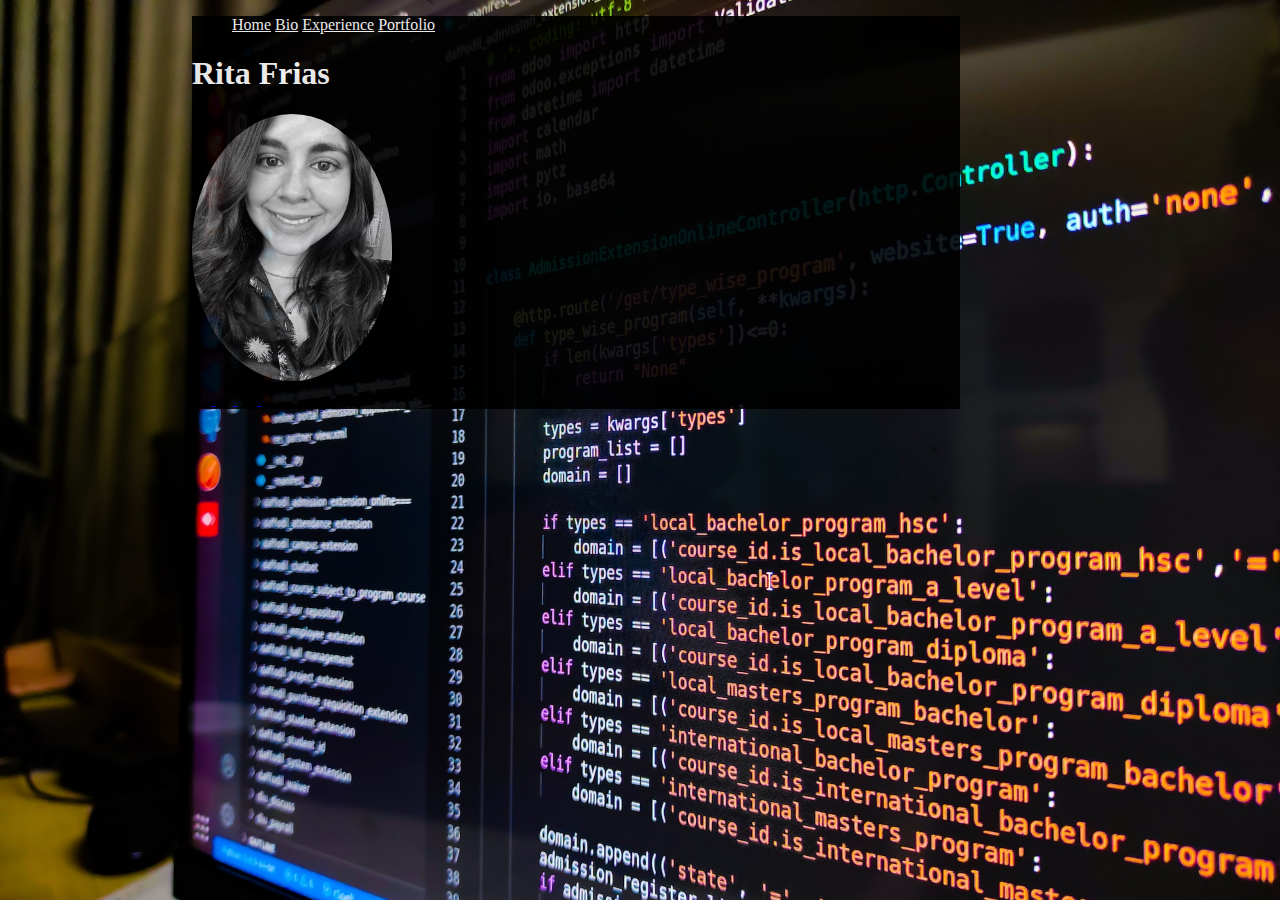
==== index.html @ 161c8585 "added links to pages in nav and background img" ====
<!DOCTYPE html>
<html lang="en">
<head>
    <meta charset="UTF-8">
    <meta http-equiv="X-UA-Compatible" content="IE=edge">
    <meta name="viewport" content="width=device-width, initial-scale=1.0">
    <link rel="stylesheet" href="index.css">
    <title>Rita's MV Site</title>
</head>
<header>
    <!-- Navbar that links to other pages -->
    <nav>
        <ul>
            <a href="index.html">Home</a>
            <a href="bio.html">Bio</a>
            <a href="experience.html">Experience</a>
            <a href="portfolio.html">Portfolio</a>
        </ul>
    </nav>
</header>
<body>
    <h1>Rita Frias</h1>
    <img src="rita_frias.jpg" alt="picture of Rita Frias">
</body>
<footer>
    <!-- Social Links -->
    <a href="https://github.com/rfrias8" target="_blank" >
        <svg class="social-icon" xmlns="http://www.w3.org/2000/svg" viewBox="0 0 496 512"><!--! Font Awesome Pro 6.1.1 by @fontawesome - https://fontawesome.com License - https://fontawesome.com/license (Commercial License) Copyright 2022 Fonticons, Inc. --><path d="M165.9 397.4c0 2-2.3 3.6-5.2 3.6-3.3.3-5.6-1.3-5.6-3.6 0-2 2.3-3.6 5.2-3.6 3-.3 5.6 1.3 5.6 3.6zm-31.1-4.5c-.7 2 1.3 4.3 4.3 4.9 2.6 1 5.6 0 6.2-2s-1.3-4.3-4.3-5.2c-2.6-.7-5.5.3-6.2 2.3zm44.2-1.7c-2.9.7-4.9 2.6-4.6 4.9.3 2 2.9 3.3 5.9 2.6 2.9-.7 4.9-2.6 4.6-4.6-.3-1.9-3-3.2-5.9-2.9zM244.8 8C106.1 8 0 113.3 0 252c0 110.9 69.8 205.8 169.5 239.2 12.8 2.3 17.3-5.6 17.3-12.1 0-6.2-.3-40.4-.3-61.4 0 0-70 15-84.7-29.8 0 0-11.4-29.1-27.8-36.6 0 0-22.9-15.7 1.6-15.4 0 0 24.9 2 38.6 25.8 21.9 38.6 58.6 27.5 72.9 20.9 2.3-16 8.8-27.1 16-33.7-55.9-6.2-112.3-14.3-112.3-110.5 0-27.5 7.6-41.3 23.6-58.9-2.6-6.5-11.1-33.3 2.6-67.9 20.9-6.5 69 27 69 27 20-5.6 41.5-8.5 62.8-8.5s42.8 2.9 62.8 8.5c0 0 48.1-33.6 69-27 13.7 34.7 5.2 61.4 2.6 67.9 16 17.7 25.8 31.5 25.8 58.9 0 96.5-58.9 104.2-114.8 110.5 9.2 7.9 17 22.9 17 46.4 0 33.7-.3 75.4-.3 83.6 0 6.5 4.6 14.4 17.3 12.1C428.2 457.8 496 362.9 496 252 496 113.3 383.5 8 244.8 8zM97.2 352.9c-1.3 1-1 3.3.7 5.2 1.6 1.6 3.9 2.3 5.2 1 1.3-1 1-3.3-.7-5.2-1.6-1.6-3.9-2.3-5.2-1zm-10.8-8.1c-.7 1.3.3 2.9 2.3 3.9 1.6 1 3.6.7 4.3-.7.7-1.3-.3-2.9-2.3-3.9-2-.6-3.6-.3-4.3.7zm32.4 35.6c-1.6 1.3-1 4.3 1.3 6.2 2.3 2.3 5.2 2.6 6.5 1 1.3-1.3.7-4.3-1.3-6.2-2.2-2.3-5.2-2.6-6.5-1zm-11.4-14.7c-1.6 1-1.6 3.6 0 5.9 1.6 2.3 4.3 3.3 5.6 2.3 1.6-1.3 1.6-3.9 0-6.2-1.4-2.3-4-3.3-5.6-2z"/></svg>
    </a>
    <a href="https://www.linkedin.com/in/rita-frias-53a98788/" target="_blank">
        <svg class="social-icon" xmlns="http://www.w3.org/2000/svg" viewBox="0 0 448 512"><!--! Font Awesome Pro 6.1.1 by @fontawesome - https://fontawesome.com License - https://fontawesome.com/license (Commercial License) Copyright 2022 Fonticons, Inc. --><path d="M416 32H31.9C14.3 32 0 46.5 0 64.3v383.4C0 465.5 14.3 480 31.9 480H416c17.6 0 32-14.5 32-32.3V64.3c0-17.8-14.4-32.3-32-32.3zM135.4 416H69V202.2h66.5V416zm-33.2-243c-21.3 0-38.5-17.3-38.5-38.5S80.9 96 102.2 96c21.2 0 38.5 17.3 38.5 38.5 0 21.3-17.2 38.5-38.5 38.5zm282.1 243h-66.4V312c0-24.8-.5-56.7-34.5-56.7-34.6 0-39.9 27-39.9 54.9V416h-66.4V202.2h63.7v29.2h.9c8.9-16.8 30.6-34.5 62.9-34.5 67.2 0 79.7 44.3 79.7 101.9V416z"/></svg>
    </a>
    <a href="mailto: rfrias008@gmail.com" target="_blank">
        <svg class="social-icon" xmlns="http://www.w3.org/2000/svg" viewBox="0 0 512 512"><!--! Font Awesome Pro 6.1.1 by @fontawesome - https://fontawesome.com License - https://fontawesome.com/license (Commercial License) Copyright 2022 Fonticons, Inc. --><path d="M207.8 20.73c-93.45 18.32-168.7 93.66-187 187.1c-27.64 140.9 68.65 266.2 199.1 285.1c19.01 2.888 36.17-12.26 36.17-31.49l.0001-.6631c0-15.74-11.44-28.88-26.84-31.24c-84.35-12.98-149.2-86.13-149.2-174.2c0-102.9 88.61-185.5 193.4-175.4c91.54 8.869 158.6 91.25 158.6 183.2l0 16.16c0 22.09-17.94 40.05-40 40.05s-40.01-17.96-40.01-40.05v-120.1c0-8.847-7.161-16.02-16.01-16.02l-31.98 .0036c-7.299 0-13.2 4.992-15.12 11.68c-24.85-12.15-54.24-16.38-86.06-5.106c-38.75 13.73-68.12 48.91-73.72 89.64c-9.483 69.01 43.81 128 110.9 128c26.44 0 50.43-9.544 69.59-24.88c24 31.3 65.23 48.69 109.4 37.49C465.2 369.3 496 324.1 495.1 277.2V256.3C495.1 107.1 361.2-9.332 207.8 20.73zM239.1 304.3c-26.47 0-48-21.56-48-48.05s21.53-48.05 48-48.05s48 21.56 48 48.05S266.5 304.3 239.1 304.3z"/></svg>
    </a>
    <a href="tel:8178525101" target="_blank">
        <svg class="social-icon" xmlns="http://www.w3.org/2000/svg" viewBox="0 0 512 512"><!--! Font Awesome Pro 6.1.1 by @fontawesome - https://fontawesome.com License - https://fontawesome.com/license (Commercial License) Copyright 2022 Fonticons, Inc. --><path d="M511.2 387l-23.25 100.8c-3.266 14.25-15.79 24.22-30.46 24.22C205.2 512 0 306.8 0 54.5c0-14.66 9.969-27.2 24.22-30.45l100.8-23.25C139.7-2.602 154.7 5.018 160.8 18.92l46.52 108.5c5.438 12.78 1.77 27.67-8.98 36.45L144.5 207.1c33.98 69.22 90.26 125.5 159.5 159.5l44.08-53.8c8.688-10.78 23.69-14.51 36.47-8.975l108.5 46.51C506.1 357.2 514.6 372.4 511.2 387z"/></svg>
    </a>
</footer>
</html>
---- index.css ----
html{
    background-image: url("computer.jpg");
    background-size:cover;
    background-repeat: no-repeat;
}
body{
    background-color: black;
    opacity: 90%; /*This determines the opacity of my body*/
    margin-left: 15%;
    margin-right: 25%;
}

body img{
    width: 200px;
    border-radius: 50%;
}

h1{
    color: white;
}

nav a{
    color: white;
}

.social{
    display: grid;
    grid-template-columns: 1fr 1fr 1fr 1fr;
    padding: 20px 25% 20px 25%;
}

.social-icon{
    height: 20px;
}
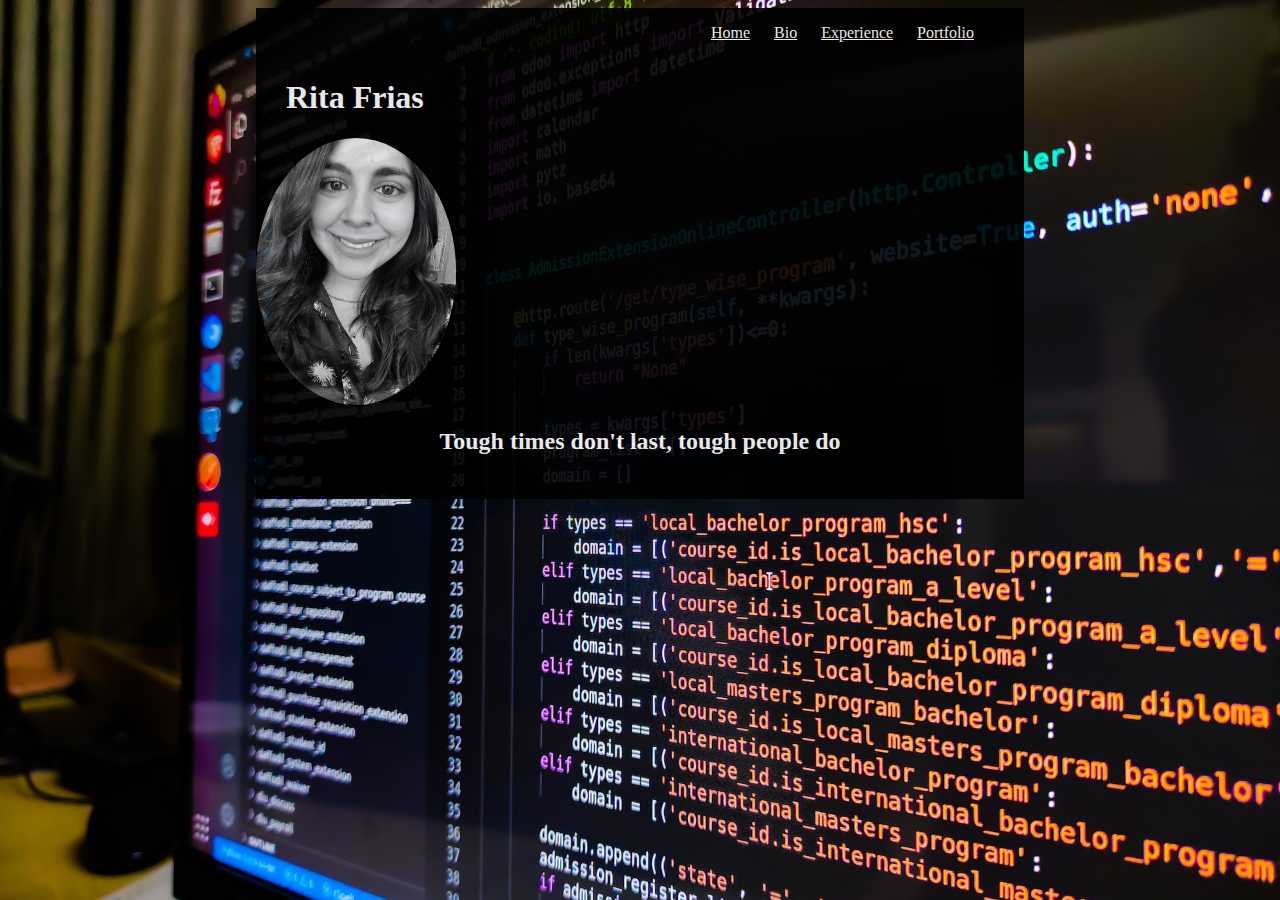
==== commit 1821a7bd: "added quote" ====
--- a/index.html
+++ b/index.html
@@ -19,8 +19,17 @@
     </nav>
 </header>
 <body>
-    <h1>Rita Frias</h1>
-    <img src="rita_frias.jpg" alt="picture of Rita Frias">
+    <section>
+        <h1>Rita Frias</h1>
+        <div>
+            <img src="rita_frias.jpg" alt="picture of Rita Frias">
+            <h2 id="quote">Tough times don't last, tough people do</h2>
+        </div>
+
+
+
+    </section>
+
 </body>
 <footer>
     <!-- Social Links -->
--- a/index.css
+++ b/index.css
@@ -6,8 +6,8 @@
 body{
     background-color: black;
     opacity: 90%; /*This determines the opacity of my body*/
-    margin-left: 15%;
-    margin-right: 25%;
+    margin-left: 20%;
+    margin-right: 20%;
 }
 
 body img{
@@ -16,11 +16,28 @@
 }
 
 h1{
+    margin-left: 30px;
     color: white;
+}
+
+h2{
+    color: white;
+}
+
+nav{
+    display: flex;
+    justify-content: flex-end;
+    margin-right: 40px;
 }
 
 nav a{
     color: white;
+    padding: 10px;
+}
+
+#quote{
+    display: flex;
+    justify-content: center;
 }
 
 .social{
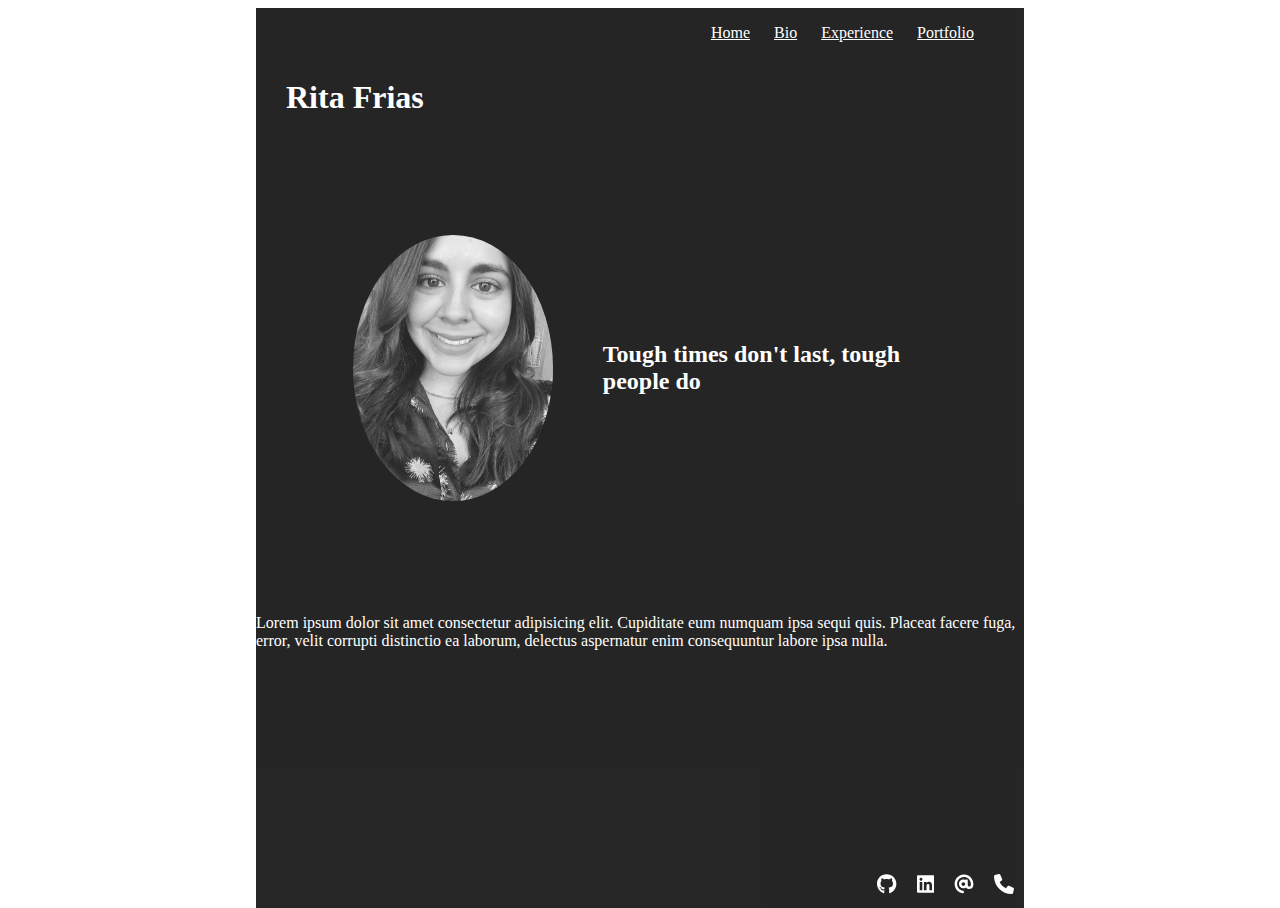
==== commit 072231ad: "changed to index.html" ====
--- a/index.html
+++ b/index.html
@@ -7,43 +7,44 @@
     <link rel="stylesheet" href="index.css">
     <title>Rita's MV Site</title>
 </head>
-<header>
-    <!-- Navbar that links to other pages -->
-    <nav>
-        <ul>
-            <a href="index.html">Home</a>
-            <a href="bio.html">Bio</a>
-            <a href="experience.html">Experience</a>
-            <a href="portfolio.html">Portfolio</a>
-        </ul>
-    </nav>
-</header>
-<body>
-    <section>
-        <h1>Rita Frias</h1>
-        <div>
-            <img src="rita_frias.jpg" alt="picture of Rita Frias">
-            <h2 id="quote">Tough times don't last, tough people do</h2>
-        </div>
-
-
-
-    </section>
-
-</body>
-<footer>
-    <!-- Social Links -->
-    <a href="https://github.com/rfrias8" target="_blank" >
-        <svg class="social-icon" xmlns="http://www.w3.org/2000/svg" viewBox="0 0 496 512"><!--! Font Awesome Pro 6.1.1 by @fontawesome - https://fontawesome.com License - https://fontawesome.com/license (Commercial License) Copyright 2022 Fonticons, Inc. --><path d="M165.9 397.4c0 2-2.3 3.6-5.2 3.6-3.3.3-5.6-1.3-5.6-3.6 0-2 2.3-3.6 5.2-3.6 3-.3 5.6 1.3 5.6 3.6zm-31.1-4.5c-.7 2 1.3 4.3 4.3 4.9 2.6 1 5.6 0 6.2-2s-1.3-4.3-4.3-5.2c-2.6-.7-5.5.3-6.2 2.3zm44.2-1.7c-2.9.7-4.9 2.6-4.6 4.9.3 2 2.9 3.3 5.9 2.6 2.9-.7 4.9-2.6 4.6-4.6-.3-1.9-3-3.2-5.9-2.9zM244.8 8C106.1 8 0 113.3 0 252c0 110.9 69.8 205.8 169.5 239.2 12.8 2.3 17.3-5.6 17.3-12.1 0-6.2-.3-40.4-.3-61.4 0 0-70 15-84.7-29.8 0 0-11.4-29.1-27.8-36.6 0 0-22.9-15.7 1.6-15.4 0 0 24.9 2 38.6 25.8 21.9 38.6 58.6 27.5 72.9 20.9 2.3-16 8.8-27.1 16-33.7-55.9-6.2-112.3-14.3-112.3-110.5 0-27.5 7.6-41.3 23.6-58.9-2.6-6.5-11.1-33.3 2.6-67.9 20.9-6.5 69 27 69 27 20-5.6 41.5-8.5 62.8-8.5s42.8 2.9 62.8 8.5c0 0 48.1-33.6 69-27 13.7 34.7 5.2 61.4 2.6 67.9 16 17.7 25.8 31.5 25.8 58.9 0 96.5-58.9 104.2-114.8 110.5 9.2 7.9 17 22.9 17 46.4 0 33.7-.3 75.4-.3 83.6 0 6.5 4.6 14.4 17.3 12.1C428.2 457.8 496 362.9 496 252 496 113.3 383.5 8 244.8 8zM97.2 352.9c-1.3 1-1 3.3.7 5.2 1.6 1.6 3.9 2.3 5.2 1 1.3-1 1-3.3-.7-5.2-1.6-1.6-3.9-2.3-5.2-1zm-10.8-8.1c-.7 1.3.3 2.9 2.3 3.9 1.6 1 3.6.7 4.3-.7.7-1.3-.3-2.9-2.3-3.9-2-.6-3.6-.3-4.3.7zm32.4 35.6c-1.6 1.3-1 4.3 1.3 6.2 2.3 2.3 5.2 2.6 6.5 1 1.3-1.3.7-4.3-1.3-6.2-2.2-2.3-5.2-2.6-6.5-1zm-11.4-14.7c-1.6 1-1.6 3.6 0 5.9 1.6 2.3 4.3 3.3 5.6 2.3 1.6-1.3 1.6-3.9 0-6.2-1.4-2.3-4-3.3-5.6-2z"/></svg>
-    </a>
-    <a href="https://www.linkedin.com/in/rita-frias-53a98788/" target="_blank">
-        <svg class="social-icon" xmlns="http://www.w3.org/2000/svg" viewBox="0 0 448 512"><!--! Font Awesome Pro 6.1.1 by @fontawesome - https://fontawesome.com License - https://fontawesome.com/license (Commercial License) Copyright 2022 Fonticons, Inc. --><path d="M416 32H31.9C14.3 32 0 46.5 0 64.3v383.4C0 465.5 14.3 480 31.9 480H416c17.6 0 32-14.5 32-32.3V64.3c0-17.8-14.4-32.3-32-32.3zM135.4 416H69V202.2h66.5V416zm-33.2-243c-21.3 0-38.5-17.3-38.5-38.5S80.9 96 102.2 96c21.2 0 38.5 17.3 38.5 38.5 0 21.3-17.2 38.5-38.5 38.5zm282.1 243h-66.4V312c0-24.8-.5-56.7-34.5-56.7-34.6 0-39.9 27-39.9 54.9V416h-66.4V202.2h63.7v29.2h.9c8.9-16.8 30.6-34.5 62.9-34.5 67.2 0 79.7 44.3 79.7 101.9V416z"/></svg>
-    </a>
-    <a href="mailto: rfrias008@gmail.com" target="_blank">
-        <svg class="social-icon" xmlns="http://www.w3.org/2000/svg" viewBox="0 0 512 512"><!--! Font Awesome Pro 6.1.1 by @fontawesome - https://fontawesome.com License - https://fontawesome.com/license (Commercial License) Copyright 2022 Fonticons, Inc. --><path d="M207.8 20.73c-93.45 18.32-168.7 93.66-187 187.1c-27.64 140.9 68.65 266.2 199.1 285.1c19.01 2.888 36.17-12.26 36.17-31.49l.0001-.6631c0-15.74-11.44-28.88-26.84-31.24c-84.35-12.98-149.2-86.13-149.2-174.2c0-102.9 88.61-185.5 193.4-175.4c91.54 8.869 158.6 91.25 158.6 183.2l0 16.16c0 22.09-17.94 40.05-40 40.05s-40.01-17.96-40.01-40.05v-120.1c0-8.847-7.161-16.02-16.01-16.02l-31.98 .0036c-7.299 0-13.2 4.992-15.12 11.68c-24.85-12.15-54.24-16.38-86.06-5.106c-38.75 13.73-68.12 48.91-73.72 89.64c-9.483 69.01 43.81 128 110.9 128c26.44 0 50.43-9.544 69.59-24.88c24 31.3 65.23 48.69 109.4 37.49C465.2 369.3 496 324.1 495.1 277.2V256.3C495.1 107.1 361.2-9.332 207.8 20.73zM239.1 304.3c-26.47 0-48-21.56-48-48.05s21.53-48.05 48-48.05s48 21.56 48 48.05S266.5 304.3 239.1 304.3z"/></svg>
-    </a>
-    <a href="tel:8178525101" target="_blank">
-        <svg class="social-icon" xmlns="http://www.w3.org/2000/svg" viewBox="0 0 512 512"><!--! Font Awesome Pro 6.1.1 by @fontawesome - https://fontawesome.com License - https://fontawesome.com/license (Commercial License) Copyright 2022 Fonticons, Inc. --><path d="M511.2 387l-23.25 100.8c-3.266 14.25-15.79 24.22-30.46 24.22C205.2 512 0 306.8 0 54.5c0-14.66 9.969-27.2 24.22-30.45l100.8-23.25C139.7-2.602 154.7 5.018 160.8 18.92l46.52 108.5c5.438 12.78 1.77 27.67-8.98 36.45L144.5 207.1c33.98 69.22 90.26 125.5 159.5 159.5l44.08-53.8c8.688-10.78 23.69-14.51 36.47-8.975l108.5 46.51C506.1 357.2 514.6 372.4 511.2 387z"/></svg>
-    </a>
-</footer>
+<container id="container">
+    <header>
+        <!-- Navbar that links to other pages -->
+        <nav>
+            <ul>
+                <a href="index.html">Home</a>
+                <a href="bio.html">Bio</a>
+                <a href="experience.html">Experience</a>
+                <a href="portfolio.html">Portfolio</a>
+            </ul>
+        </nav>
+    </header>
+    <body>
+        <section>
+            <h1>Rita Frias</h1>
+            <div class="about">
+                <img id="profile-pic" src="rita_frias.jpg" alt="picture of Rita Frias">
+                <h2 id="quote">Tough times don't last, tough people do</h2>
+            </div>
+            <div>
+                <p>Lorem ipsum dolor sit amet consectetur adipisicing elit. Cupiditate eum numquam ipsa sequi quis. Placeat facere fuga, error, velit corrupti distinctio ea laborum, delectus aspernatur enim consequuntur labore ipsa nulla.</p>
+            </div>
+        </section>
+    </body>
+    <footer>
+        <!-- Social Links -->
+        <a style="fill:white" href="https://github.com/rfrias8" target="_blank" >
+            <svg class="social-icon" xmlns="http://www.w3.org/2000/svg" viewBox="0 0 496 512"><!--! Font Awesome Pro 6.1.1 by @fontawesome - https://fontawesome.com License - https://fontawesome.com/license (Commercial License) Copyright 2022 Fonticons, Inc. --><path d="M165.9 397.4c0 2-2.3 3.6-5.2 3.6-3.3.3-5.6-1.3-5.6-3.6 0-2 2.3-3.6 5.2-3.6 3-.3 5.6 1.3 5.6 3.6zm-31.1-4.5c-.7 2 1.3 4.3 4.3 4.9 2.6 1 5.6 0 6.2-2s-1.3-4.3-4.3-5.2c-2.6-.7-5.5.3-6.2 2.3zm44.2-1.7c-2.9.7-4.9 2.6-4.6 4.9.3 2 2.9 3.3 5.9 2.6 2.9-.7 4.9-2.6 4.6-4.6-.3-1.9-3-3.2-5.9-2.9zM244.8 8C106.1 8 0 113.3 0 252c0 110.9 69.8 205.8 169.5 239.2 12.8 2.3 17.3-5.6 17.3-12.1 0-6.2-.3-40.4-.3-61.4 0 0-70 15-84.7-29.8 0 0-11.4-29.1-27.8-36.6 0 0-22.9-15.7 1.6-15.4 0 0 24.9 2 38.6 25.8 21.9 38.6 58.6 27.5 72.9 20.9 2.3-16 8.8-27.1 16-33.7-55.9-6.2-112.3-14.3-112.3-110.5 0-27.5 7.6-41.3 23.6-58.9-2.6-6.5-11.1-33.3 2.6-67.9 20.9-6.5 69 27 69 27 20-5.6 41.5-8.5 62.8-8.5s42.8 2.9 62.8 8.5c0 0 48.1-33.6 69-27 13.7 34.7 5.2 61.4 2.6 67.9 16 17.7 25.8 31.5 25.8 58.9 0 96.5-58.9 104.2-114.8 110.5 9.2 7.9 17 22.9 17 46.4 0 33.7-.3 75.4-.3 83.6 0 6.5 4.6 14.4 17.3 12.1C428.2 457.8 496 362.9 496 252 496 113.3 383.5 8 244.8 8zM97.2 352.9c-1.3 1-1 3.3.7 5.2 1.6 1.6 3.9 2.3 5.2 1 1.3-1 1-3.3-.7-5.2-1.6-1.6-3.9-2.3-5.2-1zm-10.8-8.1c-.7 1.3.3 2.9 2.3 3.9 1.6 1 3.6.7 4.3-.7.7-1.3-.3-2.9-2.3-3.9-2-.6-3.6-.3-4.3.7zm32.4 35.6c-1.6 1.3-1 4.3 1.3 6.2 2.3 2.3 5.2 2.6 6.5 1 1.3-1.3.7-4.3-1.3-6.2-2.2-2.3-5.2-2.6-6.5-1zm-11.4-14.7c-1.6 1-1.6 3.6 0 5.9 1.6 2.3 4.3 3.3 5.6 2.3 1.6-1.3 1.6-3.9 0-6.2-1.4-2.3-4-3.3-5.6-2z"/></svg>
+        </a>
+        <a style="fill:white" href="https://www.linkedin.com/in/rita-frias-53a98788/" target="_blank">
+            <svg class="social-icon" xmlns="http://www.w3.org/2000/svg" viewBox="0 0 448 512"><!--! Font Awesome Pro 6.1.1 by @fontawesome - https://fontawesome.com License - https://fontawesome.com/license (Commercial License) Copyright 2022 Fonticons, Inc. --><path d="M416 32H31.9C14.3 32 0 46.5 0 64.3v383.4C0 465.5 14.3 480 31.9 480H416c17.6 0 32-14.5 32-32.3V64.3c0-17.8-14.4-32.3-32-32.3zM135.4 416H69V202.2h66.5V416zm-33.2-243c-21.3 0-38.5-17.3-38.5-38.5S80.9 96 102.2 96c21.2 0 38.5 17.3 38.5 38.5 0 21.3-17.2 38.5-38.5 38.5zm282.1 243h-66.4V312c0-24.8-.5-56.7-34.5-56.7-34.6 0-39.9 27-39.9 54.9V416h-66.4V202.2h63.7v29.2h.9c8.9-16.8 30.6-34.5 62.9-34.5 67.2 0 79.7 44.3 79.7 101.9V416z"/></svg>
+        </a>
+        <a style="fill:white" href="mailto: rfrias008@gmail.com" target="_blank">
+            <svg class="social-icon" xmlns="http://www.w3.org/2000/svg" viewBox="0 0 512 512"><!--! Font Awesome Pro 6.1.1 by @fontawesome - https://fontawesome.com License - https://fontawesome.com/license (Commercial License) Copyright 2022 Fonticons, Inc. --><path d="M207.8 20.73c-93.45 18.32-168.7 93.66-187 187.1c-27.64 140.9 68.65 266.2 199.1 285.1c19.01 2.888 36.17-12.26 36.17-31.49l.0001-.6631c0-15.74-11.44-28.88-26.84-31.24c-84.35-12.98-149.2-86.13-149.2-174.2c0-102.9 88.61-185.5 193.4-175.4c91.54 8.869 158.6 91.25 158.6 183.2l0 16.16c0 22.09-17.94 40.05-40 40.05s-40.01-17.96-40.01-40.05v-120.1c0-8.847-7.161-16.02-16.01-16.02l-31.98 .0036c-7.299 0-13.2 4.992-15.12 11.68c-24.85-12.15-54.24-16.38-86.06-5.106c-38.75 13.73-68.12 48.91-73.72 89.64c-9.483 69.01 43.81 128 110.9 128c26.44 0 50.43-9.544 69.59-24.88c24 31.3 65.23 48.69 109.4 37.49C465.2 369.3 496 324.1 495.1 277.2V256.3C495.1 107.1 361.2-9.332 207.8 20.73zM239.1 304.3c-26.47 0-48-21.56-48-48.05s21.53-48.05 48-48.05s48 21.56 48 48.05S266.5 304.3 239.1 304.3z"/></svg>
+        </a>
+        <a style="fill:white" href="tel:8178525101" target="_blank">
+            <svg class="social-icon" xmlns="http://www.w3.org/2000/svg" viewBox="0 0 512 512"><!--! Font Awesome Pro 6.1.1 by @fontawesome - https://fontawesome.com License - https://fontawesome.com/license (Commercial License) Copyright 2022 Fonticons, Inc. --><path d="M511.2 387l-23.25 100.8c-3.266 14.25-15.79 24.22-30.46 24.22C205.2 512 0 306.8 0 54.5c0-14.66 9.969-27.2 24.22-30.45l100.8-23.25C139.7-2.602 154.7 5.018 160.8 18.92l46.52 108.5c5.438 12.78 1.77 27.67-8.98 36.45L144.5 207.1c33.98 69.22 90.26 125.5 159.5 159.5l44.08-53.8c8.688-10.78 23.69-14.51 36.47-8.975l108.5 46.51C506.1 357.2 514.6 372.4 511.2 387z"/></svg>
+        </a>
+    </footer>
+</container>
 </html>--- a/index.css
+++ b/index.css
@@ -1,27 +1,48 @@
+.about{
+    display: flex;
+    justify-content: center;
+    align-items: center;
+    padding: 10%;
+}
+
+article{
+    padding: 10%;
+}
+
+body{
+    background-color: black;
+    background-size: cover;
+    opacity: 85%; /*This determines the opacity of my body*/
+    margin-left: 20%;
+    margin-right: 20%;
+    min-height:100vh;
+    color: white; 
+}
+
+
+#container{
+    display: flex;
+    flex-direction: column;
+    justify-content: flex-start;
+    min-height: 100vh;
+}
+
+.contributions{
+    display: flex;
+    justify-content: center;
+}
+
 html{
-    background-image: url("computer.jpg");
+    background-image: url("comp.jpg");
     background-size:cover;
     background-repeat: no-repeat;
-}
-body{
-    background-color: black;
-    opacity: 90%; /*This determines the opacity of my body*/
-    margin-left: 20%;
-    margin-right: 20%;
+    height: 100%;
+    display: flex;
 }
 
-body img{
-    width: 200px;
-    border-radius: 50%;
-}
 
-h1{
+h1, h2, h3{
     margin-left: 30px;
-    color: white;
-}
-
-h2{
-    color: white;
 }
 
 nav{
@@ -35,17 +56,30 @@
     padding: 10px;
 }
 
+
+#profile-pic{
+    width: 200px;
+    border-radius: 50%;
+    margin: 20px;
+}
+
+.project{
+    height: 150px;
+    margin: 5%;
+}
+
 #quote{
     display: flex;
     justify-content: center;
 }
 
-.social{
-    display: grid;
-    grid-template-columns: 1fr 1fr 1fr 1fr;
-    padding: 20px 25% 20px 25%;
+footer{
+    display: flex;
+    justify-content: flex-end;
+    margin-top: auto;
 }
 
 .social-icon{
     height: 20px;
+    padding: 10px;
 }
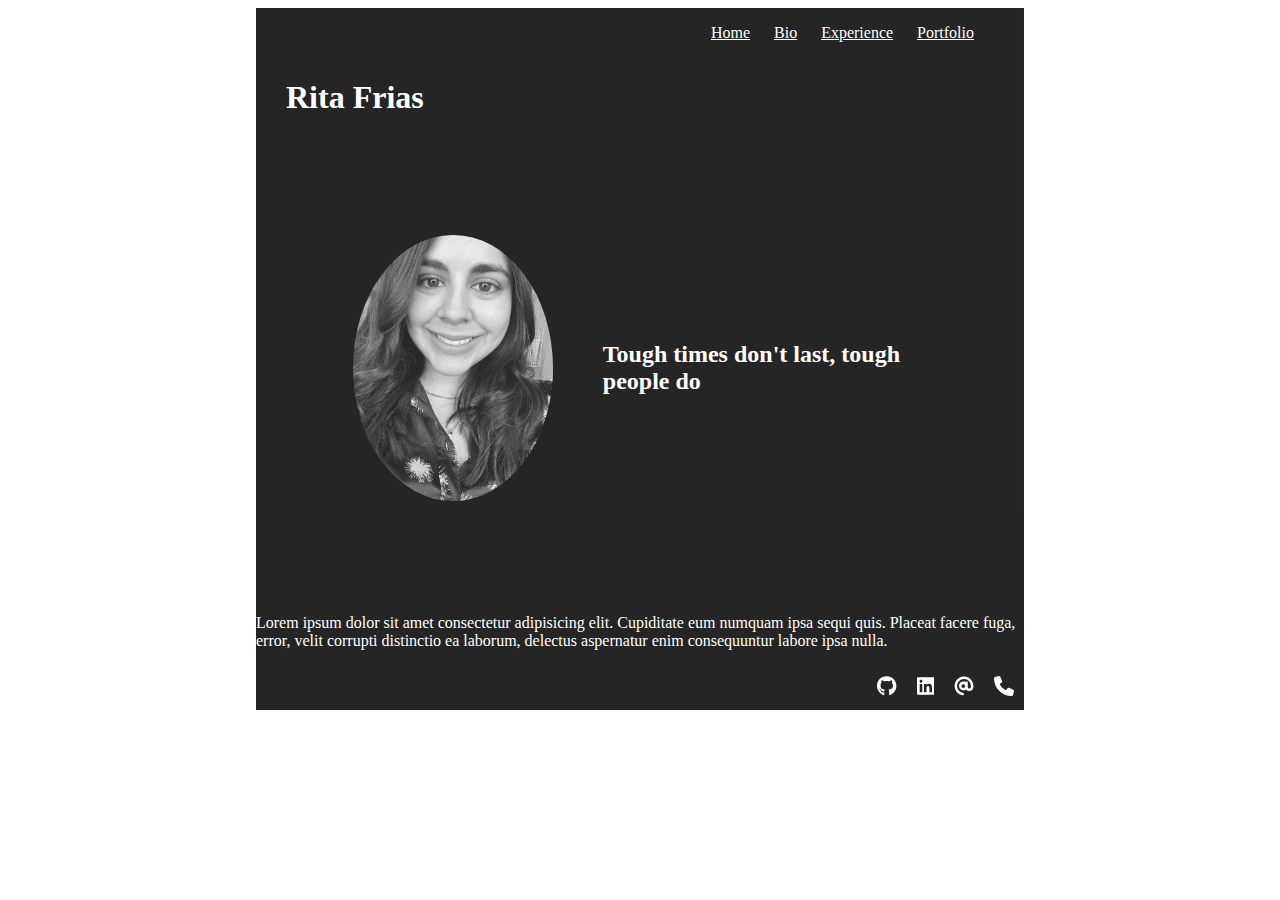
==== commit 68d87bba: "changed container html tag to correct section tag" ====
--- a/index.html
+++ b/index.html
@@ -7,7 +7,7 @@
     <link rel="stylesheet" href="index.css">
     <title>Rita's MV Site</title>
 </head>
-<container id="container">
+<section id="container">
     <header>
         <!-- Navbar that links to other pages -->
         <nav>
@@ -46,5 +46,5 @@
             <svg class="social-icon" xmlns="http://www.w3.org/2000/svg" viewBox="0 0 512 512"><!--! Font Awesome Pro 6.1.1 by @fontawesome - https://fontawesome.com License - https://fontawesome.com/license (Commercial License) Copyright 2022 Fonticons, Inc. --><path d="M511.2 387l-23.25 100.8c-3.266 14.25-15.79 24.22-30.46 24.22C205.2 512 0 306.8 0 54.5c0-14.66 9.969-27.2 24.22-30.45l100.8-23.25C139.7-2.602 154.7 5.018 160.8 18.92l46.52 108.5c5.438 12.78 1.77 27.67-8.98 36.45L144.5 207.1c33.98 69.22 90.26 125.5 159.5 159.5l44.08-53.8c8.688-10.78 23.69-14.51 36.47-8.975l108.5 46.51C506.1 357.2 514.6 372.4 511.2 387z"/></svg>
         </a>
     </footer>
-</container>
+</section>
 </html>--- a/index.css
+++ b/index.css
@@ -15,7 +15,6 @@
     opacity: 85%; /*This determines the opacity of my body*/
     margin-left: 20%;
     margin-right: 20%;
-    min-height:100vh;
     color: white; 
 }
 
@@ -24,7 +23,7 @@
     display: flex;
     flex-direction: column;
     justify-content: flex-start;
-    min-height: 100vh;
+    min-height: 50vh;
 }
 
 .contributions{
@@ -36,7 +35,6 @@
     background-image: url("comp.jpg");
     background-size:cover;
     background-repeat: no-repeat;
-    height: 100%;
     display: flex;
 }
 
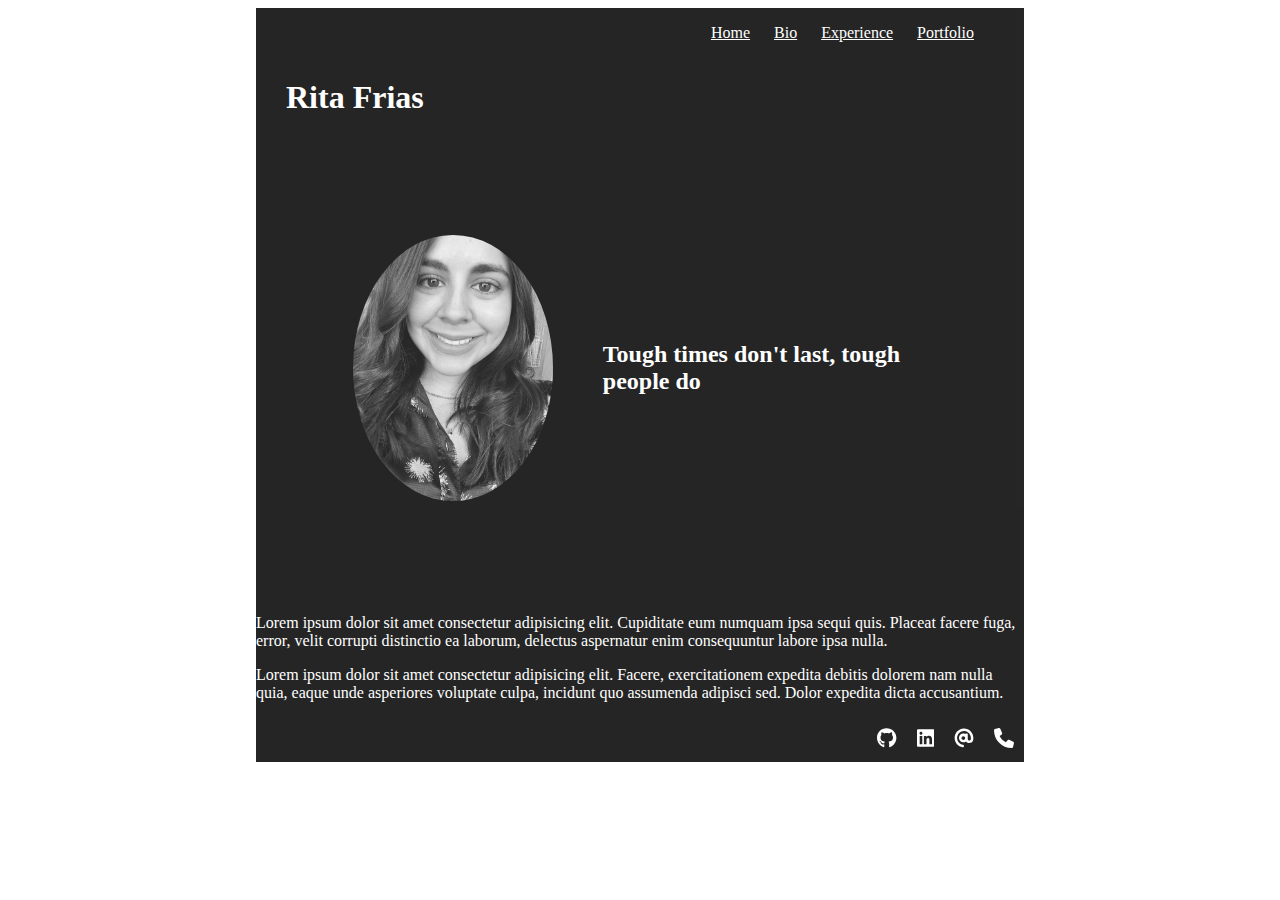
==== commit a79bb606: "removed container and added into body" ====
--- a/index.html
+++ b/index.html
@@ -7,7 +7,7 @@
     <link rel="stylesheet" href="index.css">
     <title>Rita's MV Site</title>
 </head>
-<section id="container">
+<body>
     <header>
         <!-- Navbar that links to other pages -->
         <nav>
@@ -19,18 +19,17 @@
             </ul>
         </nav>
     </header>
-    <body>
-        <section>
-            <h1>Rita Frias</h1>
-            <div class="about">
-                <img id="profile-pic" src="rita_frias.jpg" alt="picture of Rita Frias">
-                <h2 id="quote">Tough times don't last, tough people do</h2>
-            </div>
-            <div>
-                <p>Lorem ipsum dolor sit amet consectetur adipisicing elit. Cupiditate eum numquam ipsa sequi quis. Placeat facere fuga, error, velit corrupti distinctio ea laborum, delectus aspernatur enim consequuntur labore ipsa nulla.</p>
-            </div>
-        </section>
-    </body>
+    <section>
+        <h1>Rita Frias</h1>
+        <div class="about">
+            <img id="profile-pic" src="rita_frias.jpg" alt="picture of Rita Frias">
+            <h2 id="quote">Tough times don't last, tough people do</h2>
+        </div>
+        <div>
+            <p>Lorem ipsum dolor sit amet consectetur adipisicing elit. Cupiditate eum numquam ipsa sequi quis. Placeat facere fuga, error, velit corrupti distinctio ea laborum, delectus aspernatur enim consequuntur labore ipsa nulla.</p>
+            <p>Lorem ipsum dolor sit amet consectetur adipisicing elit. Facere, exercitationem expedita debitis dolorem nam nulla quia, eaque unde asperiores voluptate culpa, incidunt quo assumenda adipisci sed. Dolor expedita dicta accusantium.</p>
+        </div>
+    </section>
     <footer>
         <!-- Social Links -->
         <a style="fill:white" href="https://github.com/rfrias8" target="_blank" >
@@ -46,5 +45,5 @@
             <svg class="social-icon" xmlns="http://www.w3.org/2000/svg" viewBox="0 0 512 512"><!--! Font Awesome Pro 6.1.1 by @fontawesome - https://fontawesome.com License - https://fontawesome.com/license (Commercial License) Copyright 2022 Fonticons, Inc. --><path d="M511.2 387l-23.25 100.8c-3.266 14.25-15.79 24.22-30.46 24.22C205.2 512 0 306.8 0 54.5c0-14.66 9.969-27.2 24.22-30.45l100.8-23.25C139.7-2.602 154.7 5.018 160.8 18.92l46.52 108.5c5.438 12.78 1.77 27.67-8.98 36.45L144.5 207.1c33.98 69.22 90.26 125.5 159.5 159.5l44.08-53.8c8.688-10.78 23.69-14.51 36.47-8.975l108.5 46.51C506.1 357.2 514.6 372.4 511.2 387z"/></svg>
         </a>
     </footer>
-</section>
+</body>
 </html>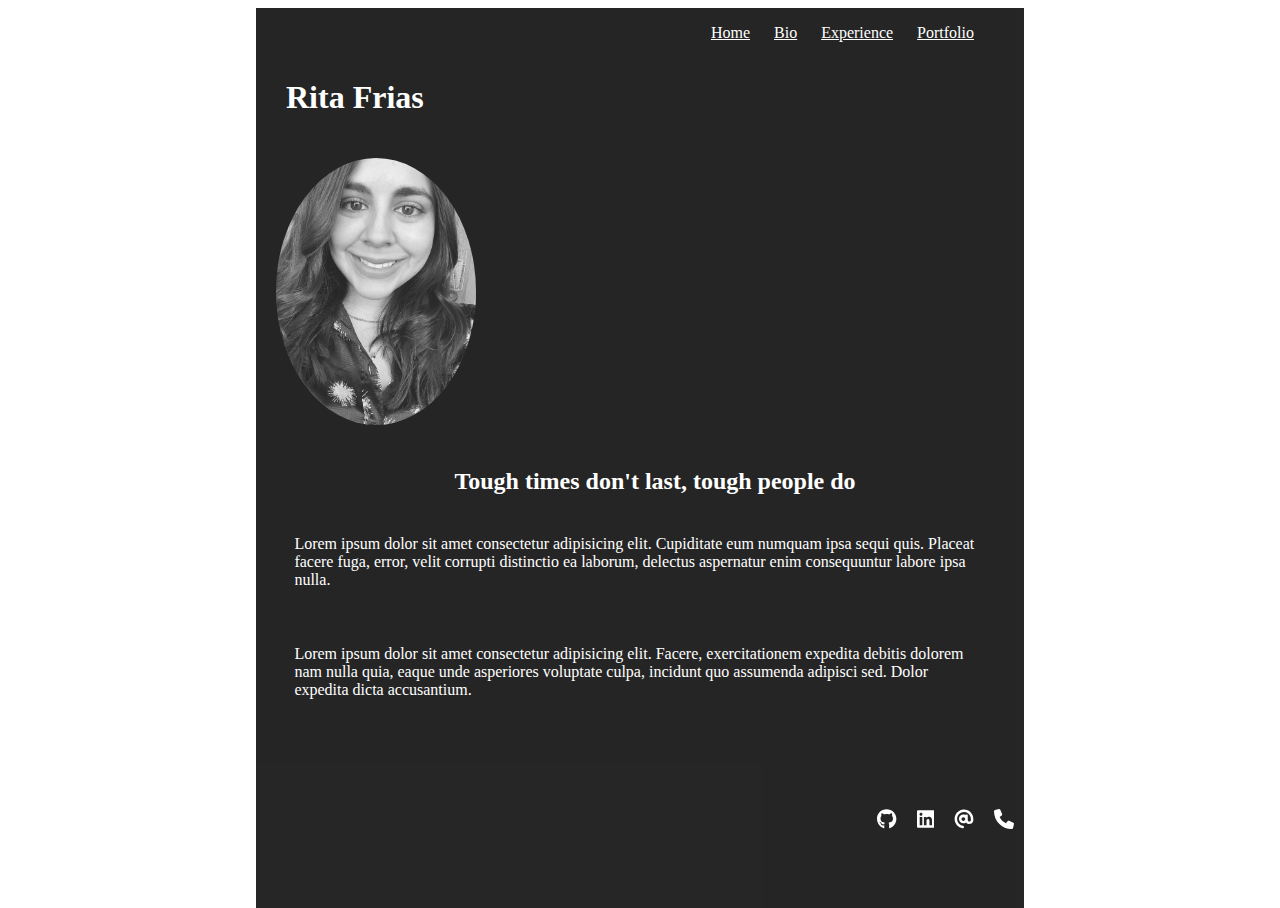
==== commit 1cb2bc46: "fixed maain content area of body" ====
--- a/index.html
+++ b/index.html
@@ -19,7 +19,7 @@
             </ul>
         </nav>
     </header>
-    <section>
+    <section id="main-content">
         <h1>Rita Frias</h1>
         <div class="about">
             <img id="profile-pic" src="rita_frias.jpg" alt="picture of Rita Frias">
--- a/index.css
+++ b/index.css
@@ -1,12 +1,16 @@
-.about{
+/* .about{
     display: flex;
     justify-content: center;
     align-items: center;
+    padding: 20px 10%;
+} */
+
+article{
     padding: 10%;
 }
 
-article{
-    padding: 10%;
+#main-content{
+    min-height: 80vh;
 }
 
 body{
@@ -16,15 +20,9 @@
     margin-left: 20%;
     margin-right: 20%;
     color: white; 
+    min-height: 100vh;
 }
 
-
-#container{
-    display: flex;
-    flex-direction: column;
-    justify-content: flex-start;
-    min-height: 50vh;
-}
 
 .contributions{
     display: flex;
@@ -35,7 +33,7 @@
     background-image: url("comp.jpg");
     background-size:cover;
     background-repeat: no-repeat;
-    display: flex;
+    height: 100%;
 }
 
 
@@ -52,6 +50,10 @@
 nav a{
     color: white;
     padding: 10px;
+}
+
+p{
+    padding:20px 5%
 }
 
 
@@ -74,7 +76,7 @@
 footer{
     display: flex;
     justify-content: flex-end;
-    margin-top: auto;
+    align-items:flex-end;
 }
 
 .social-icon{
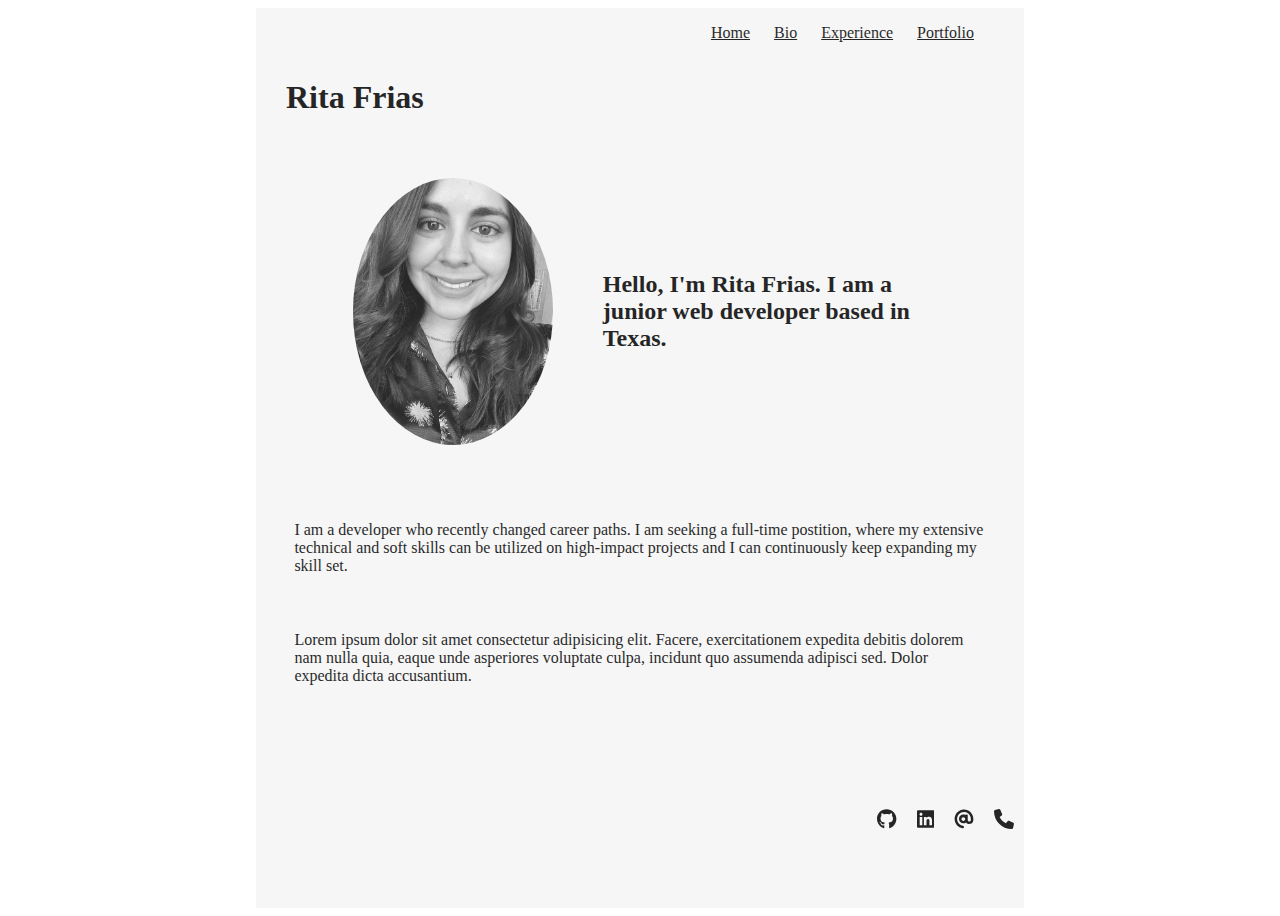
==== commit 294f6042: "updated background image and text color" ====
--- a/index.html
+++ b/index.html
@@ -23,25 +23,25 @@
         <h1>Rita Frias</h1>
         <div class="about">
             <img id="profile-pic" src="rita_frias.jpg" alt="picture of Rita Frias">
-            <h2 id="quote">Tough times don't last, tough people do</h2>
+            <h2 id="quote">Hello, I'm Rita Frias. I am a junior web developer based in Texas.</h2>
         </div>
         <div>
-            <p>Lorem ipsum dolor sit amet consectetur adipisicing elit. Cupiditate eum numquam ipsa sequi quis. Placeat facere fuga, error, velit corrupti distinctio ea laborum, delectus aspernatur enim consequuntur labore ipsa nulla.</p>
+            <p>I am a developer who recently changed career paths. I am seeking a full-time postition, where my extensive technical and soft skills can be utilized on high-impact projects and I can continuously keep expanding my skill set.</p>
             <p>Lorem ipsum dolor sit amet consectetur adipisicing elit. Facere, exercitationem expedita debitis dolorem nam nulla quia, eaque unde asperiores voluptate culpa, incidunt quo assumenda adipisci sed. Dolor expedita dicta accusantium.</p>
         </div>
     </section>
     <footer>
         <!-- Social Links -->
-        <a style="fill:white" href="https://github.com/rfrias8" target="_blank" >
+        <a style="fill:black" href="https://github.com/rfrias8" target="_blank" >
             <svg class="social-icon" xmlns="http://www.w3.org/2000/svg" viewBox="0 0 496 512"><!--! Font Awesome Pro 6.1.1 by @fontawesome - https://fontawesome.com License - https://fontawesome.com/license (Commercial License) Copyright 2022 Fonticons, Inc. --><path d="M165.9 397.4c0 2-2.3 3.6-5.2 3.6-3.3.3-5.6-1.3-5.6-3.6 0-2 2.3-3.6 5.2-3.6 3-.3 5.6 1.3 5.6 3.6zm-31.1-4.5c-.7 2 1.3 4.3 4.3 4.9 2.6 1 5.6 0 6.2-2s-1.3-4.3-4.3-5.2c-2.6-.7-5.5.3-6.2 2.3zm44.2-1.7c-2.9.7-4.9 2.6-4.6 4.9.3 2 2.9 3.3 5.9 2.6 2.9-.7 4.9-2.6 4.6-4.6-.3-1.9-3-3.2-5.9-2.9zM244.8 8C106.1 8 0 113.3 0 252c0 110.9 69.8 205.8 169.5 239.2 12.8 2.3 17.3-5.6 17.3-12.1 0-6.2-.3-40.4-.3-61.4 0 0-70 15-84.7-29.8 0 0-11.4-29.1-27.8-36.6 0 0-22.9-15.7 1.6-15.4 0 0 24.9 2 38.6 25.8 21.9 38.6 58.6 27.5 72.9 20.9 2.3-16 8.8-27.1 16-33.7-55.9-6.2-112.3-14.3-112.3-110.5 0-27.5 7.6-41.3 23.6-58.9-2.6-6.5-11.1-33.3 2.6-67.9 20.9-6.5 69 27 69 27 20-5.6 41.5-8.5 62.8-8.5s42.8 2.9 62.8 8.5c0 0 48.1-33.6 69-27 13.7 34.7 5.2 61.4 2.6 67.9 16 17.7 25.8 31.5 25.8 58.9 0 96.5-58.9 104.2-114.8 110.5 9.2 7.9 17 22.9 17 46.4 0 33.7-.3 75.4-.3 83.6 0 6.5 4.6 14.4 17.3 12.1C428.2 457.8 496 362.9 496 252 496 113.3 383.5 8 244.8 8zM97.2 352.9c-1.3 1-1 3.3.7 5.2 1.6 1.6 3.9 2.3 5.2 1 1.3-1 1-3.3-.7-5.2-1.6-1.6-3.9-2.3-5.2-1zm-10.8-8.1c-.7 1.3.3 2.9 2.3 3.9 1.6 1 3.6.7 4.3-.7.7-1.3-.3-2.9-2.3-3.9-2-.6-3.6-.3-4.3.7zm32.4 35.6c-1.6 1.3-1 4.3 1.3 6.2 2.3 2.3 5.2 2.6 6.5 1 1.3-1.3.7-4.3-1.3-6.2-2.2-2.3-5.2-2.6-6.5-1zm-11.4-14.7c-1.6 1-1.6 3.6 0 5.9 1.6 2.3 4.3 3.3 5.6 2.3 1.6-1.3 1.6-3.9 0-6.2-1.4-2.3-4-3.3-5.6-2z"/></svg>
         </a>
-        <a style="fill:white" href="https://www.linkedin.com/in/rita-frias-53a98788/" target="_blank">
+        <a style="fill:black" href="https://www.linkedin.com/in/rita-frias-53a98788/" target="_blank">
             <svg class="social-icon" xmlns="http://www.w3.org/2000/svg" viewBox="0 0 448 512"><!--! Font Awesome Pro 6.1.1 by @fontawesome - https://fontawesome.com License - https://fontawesome.com/license (Commercial License) Copyright 2022 Fonticons, Inc. --><path d="M416 32H31.9C14.3 32 0 46.5 0 64.3v383.4C0 465.5 14.3 480 31.9 480H416c17.6 0 32-14.5 32-32.3V64.3c0-17.8-14.4-32.3-32-32.3zM135.4 416H69V202.2h66.5V416zm-33.2-243c-21.3 0-38.5-17.3-38.5-38.5S80.9 96 102.2 96c21.2 0 38.5 17.3 38.5 38.5 0 21.3-17.2 38.5-38.5 38.5zm282.1 243h-66.4V312c0-24.8-.5-56.7-34.5-56.7-34.6 0-39.9 27-39.9 54.9V416h-66.4V202.2h63.7v29.2h.9c8.9-16.8 30.6-34.5 62.9-34.5 67.2 0 79.7 44.3 79.7 101.9V416z"/></svg>
         </a>
-        <a style="fill:white" href="mailto: rfrias008@gmail.com" target="_blank">
+        <a style="fill:black" href="mailto: rfrias008@gmail.com" target="_blank">
             <svg class="social-icon" xmlns="http://www.w3.org/2000/svg" viewBox="0 0 512 512"><!--! Font Awesome Pro 6.1.1 by @fontawesome - https://fontawesome.com License - https://fontawesome.com/license (Commercial License) Copyright 2022 Fonticons, Inc. --><path d="M207.8 20.73c-93.45 18.32-168.7 93.66-187 187.1c-27.64 140.9 68.65 266.2 199.1 285.1c19.01 2.888 36.17-12.26 36.17-31.49l.0001-.6631c0-15.74-11.44-28.88-26.84-31.24c-84.35-12.98-149.2-86.13-149.2-174.2c0-102.9 88.61-185.5 193.4-175.4c91.54 8.869 158.6 91.25 158.6 183.2l0 16.16c0 22.09-17.94 40.05-40 40.05s-40.01-17.96-40.01-40.05v-120.1c0-8.847-7.161-16.02-16.01-16.02l-31.98 .0036c-7.299 0-13.2 4.992-15.12 11.68c-24.85-12.15-54.24-16.38-86.06-5.106c-38.75 13.73-68.12 48.91-73.72 89.64c-9.483 69.01 43.81 128 110.9 128c26.44 0 50.43-9.544 69.59-24.88c24 31.3 65.23 48.69 109.4 37.49C465.2 369.3 496 324.1 495.1 277.2V256.3C495.1 107.1 361.2-9.332 207.8 20.73zM239.1 304.3c-26.47 0-48-21.56-48-48.05s21.53-48.05 48-48.05s48 21.56 48 48.05S266.5 304.3 239.1 304.3z"/></svg>
         </a>
-        <a style="fill:white" href="tel:8178525101" target="_blank">
+        <a style="fill:black" href="tel:8178525101" target="_blank">
             <svg class="social-icon" xmlns="http://www.w3.org/2000/svg" viewBox="0 0 512 512"><!--! Font Awesome Pro 6.1.1 by @fontawesome - https://fontawesome.com License - https://fontawesome.com/license (Commercial License) Copyright 2022 Fonticons, Inc. --><path d="M511.2 387l-23.25 100.8c-3.266 14.25-15.79 24.22-30.46 24.22C205.2 512 0 306.8 0 54.5c0-14.66 9.969-27.2 24.22-30.45l100.8-23.25C139.7-2.602 154.7 5.018 160.8 18.92l46.52 108.5c5.438 12.78 1.77 27.67-8.98 36.45L144.5 207.1c33.98 69.22 90.26 125.5 159.5 159.5l44.08-53.8c8.688-10.78 23.69-14.51 36.47-8.975l108.5 46.51C506.1 357.2 514.6 372.4 511.2 387z"/></svg>
         </a>
     </footer>
--- a/index.css
+++ b/index.css
@@ -1,9 +1,9 @@
-/* .about{
+.about{
     display: flex;
     justify-content: center;
     align-items: center;
     padding: 20px 10%;
-} */
+}
 
 article{
     padding: 10%;
@@ -14,12 +14,12 @@
 }
 
 body{
-    background-color: black;
+    background-color: whitesmoke;
     background-size: cover;
     opacity: 85%; /*This determines the opacity of my body*/
     margin-left: 20%;
     margin-right: 20%;
-    color: white; 
+    color: black; 
     min-height: 100vh;
 }
 
@@ -27,13 +27,13 @@
 .contributions{
     display: flex;
     justify-content: center;
+    /* align-items: space-around; THIS is where you left off */
 }
 
 html{
     background-image: url("comp.jpg");
     background-size:cover;
     background-repeat: no-repeat;
-    height: 100%;
 }
 
 
@@ -48,7 +48,7 @@
 }
 
 nav a{
-    color: white;
+    color: black;
     padding: 10px;
 }
 
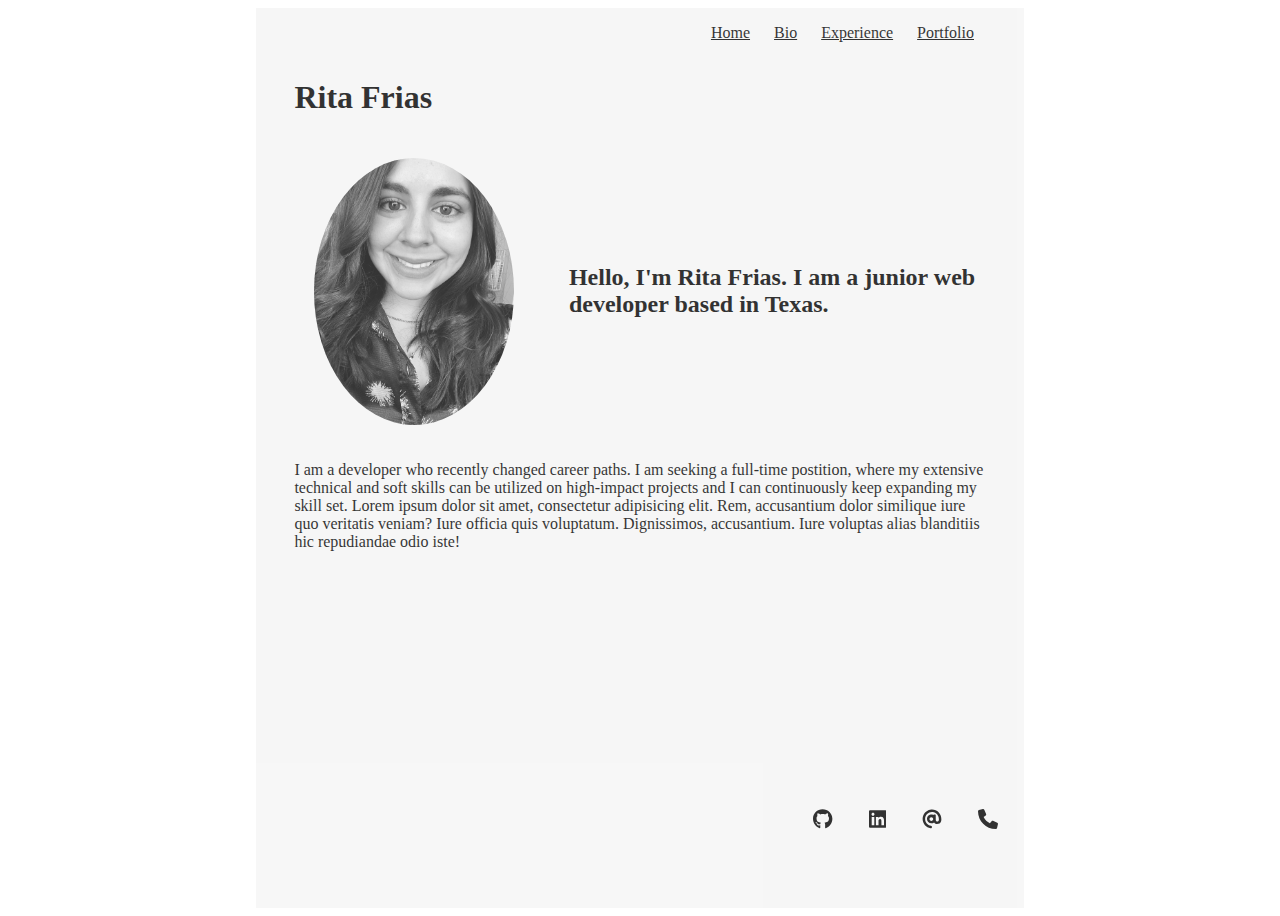
==== commit 57a4bb39: "updates to content on pages" ====
--- a/index.html
+++ b/index.html
@@ -25,9 +25,8 @@
             <img id="profile-pic" src="rita_frias.jpg" alt="picture of Rita Frias">
             <h2 id="quote">Hello, I'm Rita Frias. I am a junior web developer based in Texas.</h2>
         </div>
-        <div>
-            <p>I am a developer who recently changed career paths. I am seeking a full-time postition, where my extensive technical and soft skills can be utilized on high-impact projects and I can continuously keep expanding my skill set.</p>
-            <p>Lorem ipsum dolor sit amet consectetur adipisicing elit. Facere, exercitationem expedita debitis dolorem nam nulla quia, eaque unde asperiores voluptate culpa, incidunt quo assumenda adipisci sed. Dolor expedita dicta accusantium.</p>
+        <div class="about">
+            <p>I am a developer who recently changed career paths. I am seeking a full-time postition, where my extensive technical and soft skills can be utilized on high-impact projects and I can continuously keep expanding my skill set. Lorem ipsum dolor sit amet, consectetur adipisicing elit. Rem, accusantium dolor similique iure quo veritatis veniam? Iure officia quis voluptatum. Dignissimos, accusantium. Iure voluptas alias blanditiis hic repudiandae odio iste!</p>
         </div>
     </section>
     <footer>
--- a/index.css
+++ b/index.css
@@ -2,11 +2,11 @@
     display: flex;
     justify-content: center;
     align-items: center;
-    padding: 20px 10%;
+    padding: 0 5%;
 }
 
 article{
-    padding: 10%;
+    padding: 0 5%;
 }
 
 #main-content{
@@ -16,7 +16,7 @@
 body{
     background-color: whitesmoke;
     background-size: cover;
-    opacity: 85%; /*This determines the opacity of my body*/
+    opacity: 80%; /*This determines the opacity of my body*/
     margin-left: 20%;
     margin-right: 20%;
     color: black; 
@@ -30,6 +30,10 @@
     /* align-items: space-around; THIS is where you left off */
 }
 
+.experience{
+    padding: 0 5%;
+}
+
 html{
     background-image: url("comp.jpg");
     background-size:cover;
@@ -38,7 +42,7 @@
 
 
 h1, h2, h3{
-    margin-left: 30px;
+    margin-left: 5%;
 }
 
 nav{
@@ -52,11 +56,6 @@
     padding: 10px;
 }
 
-p{
-    padding:20px 5%
-}
-
-
 #profile-pic{
     width: 200px;
     border-radius: 50%;
@@ -64,8 +63,7 @@
 }
 
 .project{
-    height: 150px;
-    margin: 5%;
+    height: 200px;
 }
 
 #quote{
@@ -76,10 +74,10 @@
 footer{
     display: flex;
     justify-content: flex-end;
-    align-items:flex-end;
 }
 
 .social-icon{
     height: 20px;
     padding: 10px;
+    margin-right: 1rem;
 }
